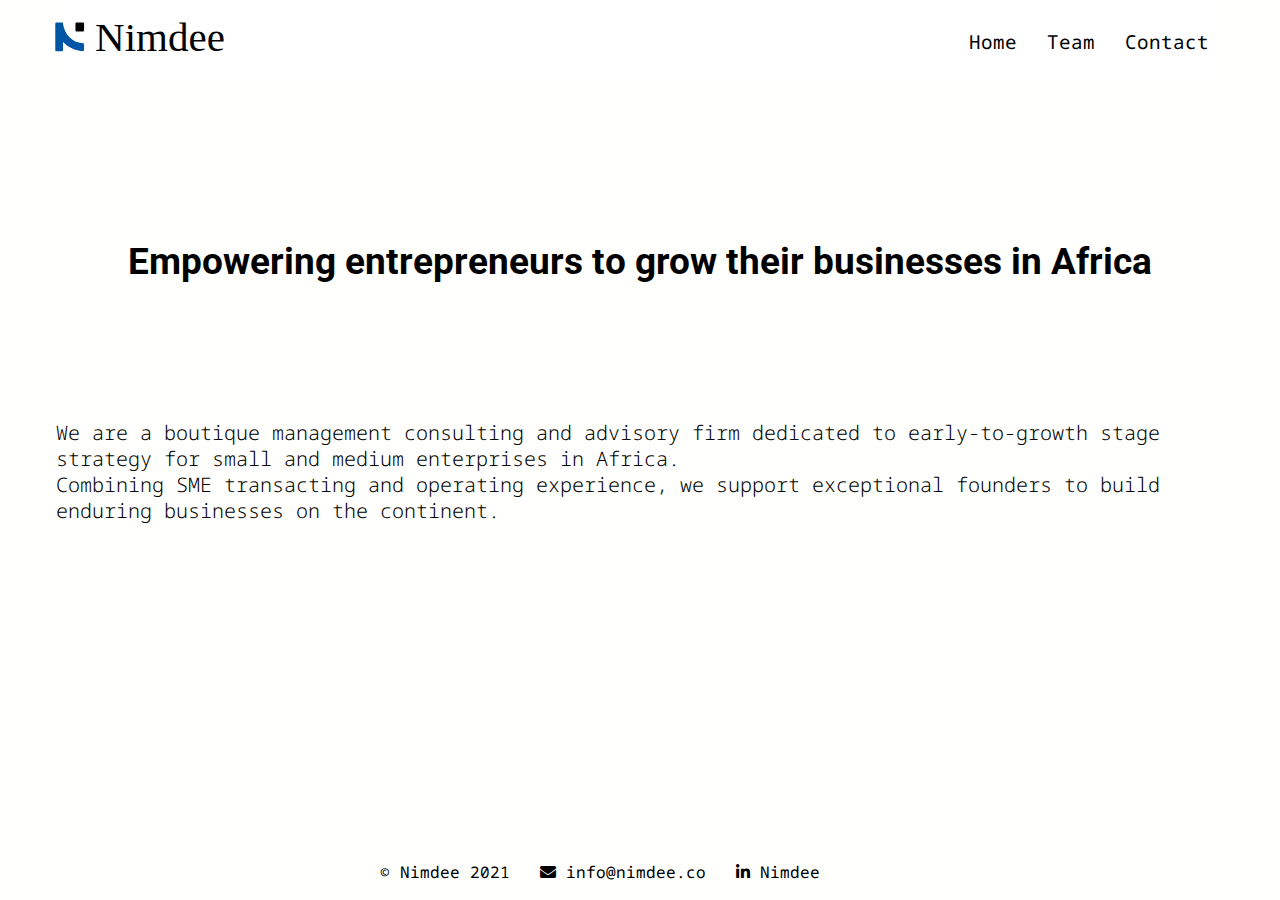
==== index.html @ a09f09cb "Website finish" ====
<!doctype html>
<html lang="en">

<head>
    <meta charset="utf-8">
    <title>HTML5 Starter Template</title>
    <meta name="description"
        content="Nimdee is a boutique management consulting and advisory firm dedicated to early-to-growth stage strategy for small and medium enterprises in Africa.">
    <meta name="author" content="Adrian Koomson-Barnes">
    <meta name="viewport" content="width=device-width, initial-scale=1.0">
    <link rel="preconnect" href="https://fonts.googleapis.com">
    <link rel="preconnect" href="https://fonts.gstatic.com" crossorigin>
    <link rel="preconnect" href="https://fonts.googleapis.com">
    <link rel="preconnect" href="https://fonts.gstatic.com" crossorigin>
    <link href="https://fonts.googleapis.com/css2?family=Noto+Sans+Mono:wght@100;300;400;500&family=Roboto:wght@700&&display=swap" rel="stylesheet">
    <link rel="stylesheet" href="https://cdnjs.cloudflare.com/ajax/libs/font-awesome/5.15.4/css/all.min.css" integrity="sha512-1ycn6IcaQQ40/MKBW2W4Rhis/DbILU74C1vSrLJxCq57o941Ym01SwNsOMqvEBFlcgUa6xLiPY/NS5R+E6ztJQ==" crossorigin="anonymous" referrerpolicy="no-referrer" />
    <link rel="stylesheet" href="stylesheet.css?v=1.0">
</head>

<body>


    <header>
        <nav>
            <div class="nav-wrapper">
                <a href="#" class="mr-auto"><img class="brand-logo" src="logo.svg"></a>
                <ul class="hide-on-med-and-down">
                    <li><a class="active" href="index.html">Home</a></li>
                    <li><a href="team.html">Team</a></li>
                    <li><a href="contact.html">Contact</a></li>
                </ul>
            </div>
        </nav>

    </header>


    <div class="banner-text">
        <h1>Empowering entrepreneurs to grow their businesses in Africa</h1>
    </div>

    <section>

        <p>We are a boutique management consulting and advisory firm dedicated to early-to-growth stage strategy for small and
            medium enterprises in Africa. <br>Combining SME transacting and operating experience, we support exceptional founders to build enduring
            businesses on the continent.</p>

    </section>

    <footer>
        <a>&copy; Nimdee 2021</a>
        <a href="mailto:info@nimdee.co"> <i class="fas fa-envelope"></i> info@nimdee.co</a> 

        <a href="https://www.linkedin.com/company/nimdee/"> <i class="fab fa-linkedin-in"></i> Nimdee</a> 
    </footer>
    

</body>

</html>
---- stylesheet.css ----
/* http://meyerweb.com/eric/tools/css/reset/ 
   v2.0 | 20110126
   License: none (public domain)
*/

html, body, div, span, applet, object, iframe,
h1, h2, h3, h4, h5, h6, p, blockquote, pre,
a, abbr, acronym, address, big, cite, code,
del, dfn, em, img, ins, kbd, q, s, samp,
small, strike, strong, sub, sup, tt, var,
b, u, i, center,
dl, dt, dd, ol, ul, li,
fieldset, form, label, legend,
table, caption, tbody, tfoot, thead, tr, th, td,
article, aside, canvas, details, embed, 
figure, figcaption, footer, header, hgroup, 
menu, nav, output, ruby, section, summary,
time, mark, audio, video {
	margin: 0;
	padding: 0;
	border: 0;
	font-size: 100%;
	font: inherit;
	vertical-align: baseline;
}
/* HTML5 display-role reset for older browsers */
article, aside, details, figcaption, figure, 
footer, header, hgroup, menu, nav, section {
	display: block;
}

*, *:before, *:after {
    box-sizing: border-box;
  }

body {
	line-height: 1;
}
ol, ul {
	list-style: none;
}
blockquote, q {
	quotes: none;
}
blockquote:before, blockquote:after,
q:before, q:after {
	content: '';
	content: none;
}
table {
	border-collapse: collapse;
	border-spacing: 0;
}

html {
    scroll-behavior: smooth;
  }

body {
    background-color: #fffff530;
    color: #000000;
}

a {
    color: #000000;
    text-decoration: none;
    font-family: "Noto Sans Mono";
    font-weight: 400;
}

.banner-text {
    height: 35vh;
    margin:auto;
    width: 100%;
    max-width: 1200px;
    text-align: center;
    padding-left: 1rem;
    padding-right: 1rem;

}

.banner-text h1 {
    padding-top: 10rem;
}

h1 {
    font-size: 2.3em;
    font-family: "Roboto";
    font-weight: 700; 
    margin-bottom: 1.8rem; 
}
h2 {
    font-size: 1.35em;
    font-family: "Noto Sans Mono";
    font-weight: 400;     
}

p {
    font-size: 1.25em;
    line-height: 1.3em;
    font-family: "Noto Sans Mono";
    font-weight: 300;
}

header {
    width: 100%;
    max-width: 1200px;
    margin: auto;
    padding-left: 1rem;
    padding-right: 1rem;
}

nav {
    padding-top: 15px;
    width: 100%;
    line-height: 54px;
    background-color: #ffff;
}

nav .nav-wrapper {
    display: flex;
    height: 100%;
}

.mr-auto {
    margin-right: auto;
}


nav ul li {
    -webkit-transition: background-color .3s;
    transition: background-color .3s;
    float: left;
    padding: 0;
}

nav ul a {
    -webkit-transition: background-color .3s;
    transition: background-color .3s;
    font-size: 1.2rem;
    /* color: #fff; */
    display: block;
    padding: 0 15px;
    cursor: pointer;
}

li.active {

}

.brand-logo {
    width: 200px;
    margin-left: -6px;
}

section {
    width: 100%;
    max-width: 1200px;
    margin: auto;
    display: flex;
    justify-content: center;
    align-items: center;
    flex-wrap: wrap;
    padding-top: 1.3rem ;
    padding-bottom: 1.3rem ;
    padding-left: 1rem;
    padding-right: 1rem;
}
.section-fullscreen {

    height: 100vh;

}

footer {
    width: 100%;
    max-width: 1200px;
    margin: auto;
    margin-bottom: 20px;
    display: flex;
    justify-content: center;
    align-items: center;
    flex-wrap: wrap;
    position: absolute;
    bottom: 0;
}

footer a {
    padding: 0 15px;
}


.banner-image {
    background-color: #2156A4;
    position: relative;
    overflow: hidden;
    pointer-events: none;
    height: 65vh;
}

 .banner-image .banner-image-background-overlay {
    position: absolute;
    top: 0;
    right: 0;
    bottom: 0;
    left: 0;
    background-color: #000;
    opacity: 0.15;
}

.banner-image img {
    object-fit: cover;
    width: 100%;
    height: 100%;
    object-position: 50% 78%;
}

/* .banner-image {
    background-image: linear-gradient(rgba(0, 0, 0, 0.15), rgba(0, 0, 0, 0.15)), url("team.jpg");
    height: 50vh;
    background-position: center;
    background-repeat: no-repeat;
    background-size: cover;
    position: relative;
  } */

.contact-section {
    justify-content: left;
}
.contact-form {
    width: 60vh;
}

.form-control {
    display: block;
    width: 100%;
    padding: .375rem .75rem;
    font-size: 1rem;
    font-weight: 400;
    line-height: 1.5;
    color: #212529;
    background-color: #fff;
    background-clip: padding-box;
    border: 1px solid #ced4da;
    -webkit-appearance: none;
    -moz-appearance: none;
    appearance: none;
    border-radius: .25rem;
    transition: border-color .15s ease-in-out,box-shadow .15s ease-in-out;
    margin-top: 1rem;
    margin-bottom: 1rem;
}

textarea.form-control {
    min-height: calc(1.5em + .75rem + 2px);
}

.form-group label {
    flex: 0 0 auto;
    width: 100%;
}

label {
    font-family: "Roboto";
    font-weight: 700;
}

.btn {
    display: inline-block;
    font-weight: 400;
    line-height: 1.5;
    color: #212529;
    text-align: center;
    text-decoration: none;
    vertical-align: middle;
    cursor: pointer;
    -webkit-user-select: none;
    -moz-user-select: none;
    user-select: none;
    background-color: transparent;
    border: 1px solid transparent;
    padding: .375rem .75rem;
    font-size: 1rem;
    border-radius: .25rem;
    transition: color .15s ease-in-out,background-color .15s ease-in-out,border-color .15s ease-in-out,box-shadow .15s ease-in-out;
}


.btn-primary {
    color: #fff;
    background-color: #0d6efd;
    border-color: #0d6efd;
}

.btn-primary {
    background-color: #2156A4;
    color: #FFFFFF;
}

.btn-wrap {
    float: right;
}
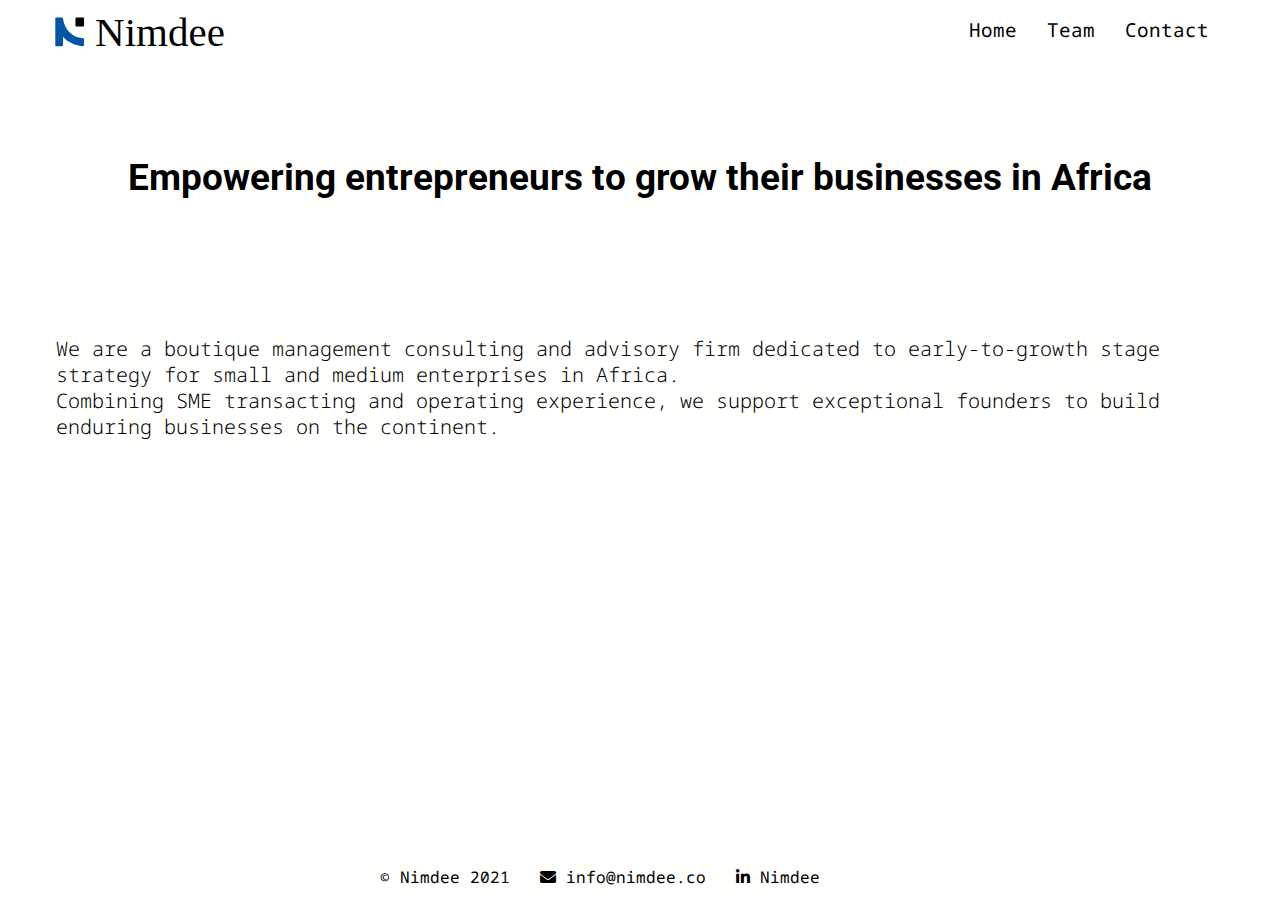
==== commit 6fd72804: "update responsive" ====
--- a/index.html
+++ b/index.html
@@ -3,11 +3,12 @@
 
 <head>
     <meta charset="utf-8">
-    <title>HTML5 Starter Template</title>
+    <title>Nimdee - Home</title>
     <meta name="description"
         content="Nimdee is a boutique management consulting and advisory firm dedicated to early-to-growth stage strategy for small and medium enterprises in Africa.">
     <meta name="author" content="Adrian Koomson-Barnes">
     <meta name="viewport" content="width=device-width, initial-scale=1.0">
+    <link rel="canonical" href="https://nimdee.co/home" />
     <link rel="preconnect" href="https://fonts.googleapis.com">
     <link rel="preconnect" href="https://fonts.gstatic.com" crossorigin>
     <link rel="preconnect" href="https://fonts.googleapis.com">
@@ -19,20 +20,16 @@
 
 <body>
 
-
-    <header>
-        <nav>
-            <div class="nav-wrapper">
-                <a href="#" class="mr-auto"><img class="brand-logo" src="logo.svg"></a>
-                <ul class="hide-on-med-and-down">
-                    <li><a class="active" href="index.html">Home</a></li>
-                    <li><a href="team.html">Team</a></li>
-                    <li><a href="contact.html">Contact</a></li>
-                </ul>
-            </div>
-        </nav>
-
-    </header>
+    <header class="header">
+        <a href="" class="logo"><img class="brand-logo" src="logo.svg" alt="Nimdee Logo"></a>
+        <input class="menu-btn" type="checkbox" id="menu-btn" />
+        <label class="menu-icon" for="menu-btn"><span class="navicon"></span></label>
+        <ul class="menu">
+            <li><a href="index">Home</a></li>
+            <li><a href="team">Team</a></li>
+            <li><a href="contact">Contact</a></li>
+        </ul>
+      </header>    
 
 
     <div class="banner-text">
--- a/stylesheet.css
+++ b/stylesheet.css
@@ -68,6 +68,17 @@
     font-weight: 400;
 }
 
+.d-none {
+    display: none;
+}
+
+.text-success {
+    color: rgb(2, 156, 2);
+}
+
+.text-danger {
+    color: rgb(148, 5, 5);
+}
 .banner-text {
     height: 35vh;
     margin:auto;
@@ -176,13 +187,14 @@
     width: 100%;
     max-width: 1200px;
     margin: auto;
-    margin-bottom: 20px;
+    margin-bottom: 15px;
     display: flex;
     justify-content: center;
     align-items: center;
     flex-wrap: wrap;
     position: absolute;
     bottom: 0;
+    padding: 0 15px;
 }
 
 footer a {
@@ -196,9 +208,10 @@
     overflow: hidden;
     pointer-events: none;
     height: 65vh;
-}
-
- .banner-image .banner-image-background-overlay {
+    width: 100%;
+}
+
+.banner-image .banner-image-background-overlay {
     position: absolute;
     top: 0;
     right: 0;
@@ -214,15 +227,6 @@
     height: 100%;
     object-position: 50% 78%;
 }
-
-/* .banner-image {
-    background-image: linear-gradient(rgba(0, 0, 0, 0.15), rgba(0, 0, 0, 0.15)), url("team.jpg");
-    height: 50vh;
-    background-position: center;
-    background-repeat: no-repeat;
-    background-size: cover;
-    position: relative;
-  } */
 
 .contact-section {
     justify-content: left;
@@ -299,4 +303,191 @@
 
 .btn-wrap {
     float: right;
-}+}
+
+
+@media (max-width: 992px) {
+    footer {
+        position: relative;
+    }
+}
+
+
+.header {
+    width: 100%;
+    z-index: 3;
+    background-color: #fff;
+  }
+  
+  .header ul {
+    margin: 0;
+    padding: 0;
+    list-style: none;
+    overflow: hidden;
+    background-color: #fff;
+  }
+  
+  .header li a {
+    display: block;
+    padding: 20px 20px;
+    text-decoration: none;
+    font-size: 1.2rem;
+  }
+  
+  .header li a:hover,
+  .header .menu-btn:hover {
+    background-color: #f4f4f4;
+  }
+  
+  .header .logo {
+    display: block;
+    float: left;
+    font-size: 2em;
+    padding: 10px 0px;
+    text-decoration: none;
+  }
+  
+  /* menu */
+  
+  .header .menu {
+    clear: both;
+    max-height: 0;
+    transition: max-height .2s ease-out;
+  }
+  
+  /* menu icon */
+  
+  .header .menu-icon {
+    cursor: pointer;
+    display: inline-block;
+    float: right;
+    padding: 28px 20px;
+    position: relative;
+    user-select: none;
+  }
+  
+  .header .menu-icon .navicon {
+    background: #333;
+    display: block;
+    height: 2px;
+    position: relative;
+    transition: background .2s ease-out;
+    width: 18px;
+  }
+  
+  .header .menu-icon .navicon:before,
+  .header .menu-icon .navicon:after {
+    background: #333;
+    content: '';
+    display: block;
+    height: 100%;
+    position: absolute;
+    transition: all .2s ease-out;
+    width: 100%;
+  }
+  
+  .header .menu-icon .navicon:before {
+    top: 5px;
+  }
+  
+  .header .menu-icon .navicon:after {
+    top: -5px;
+  }
+  
+  /* menu btn */
+  
+  .header .menu-btn {
+    display: none;
+  }
+  
+  .header .menu-btn:checked ~ .menu {
+    max-height: 240px;
+  }
+  
+  .header .menu-btn:checked ~ .menu-icon .navicon {
+    background: transparent;
+  }
+  
+  .header .menu-btn:checked ~ .menu-icon .navicon:before {
+    transform: rotate(-45deg);
+  }
+  
+  .header .menu-btn:checked ~ .menu-icon .navicon:after {
+    transform: rotate(45deg);
+  }
+  
+  .header .menu-btn:checked ~ .menu-icon:not(.steps) .navicon:before,
+  .header .menu-btn:checked ~ .menu-icon:not(.steps) .navicon:after {
+    top: 0;
+  }
+  
+  /* 48em = 768px */
+  
+  @media (min-width: 48em) {
+    .header li {
+      float: left;
+    }
+    .header li a {
+      padding: 20px 15px;
+    }
+    .header .menu {
+      clear: none;
+      float: right;
+      max-height: none;
+    }
+    .header .menu-icon {
+      display: none;
+    }
+  }
+  
+
+@media  (max-width: 767px) {
+
+    .header {
+        position: fixed;
+    }
+
+    .banner-text h1 {
+        padding-top: 0;
+    }
+    .banner-text h2 {
+        font-size: 1.2em;
+    }
+    .banner-text p {
+        font-size: 1em;
+    }
+    .banner-text, 
+    .banner-image {
+        height: auto;
+        padding-top: 9rem;
+    }
+    .banner-image img {
+        height: auto;
+    }
+    .contact-section {
+        justify-content: center;
+    }
+    .contact-form {
+        width: 100%;
+    }
+    .form-control {
+        width: 100%;
+    }
+    .btn-wrap {
+        float: none;
+        margin-top: 1rem;
+    }
+}
+
+@media screen and (max-width: 480px) {
+    footer {
+        flex-wrap: wrap-reverse;
+    }
+
+    footer a {
+        display: block;
+        width: 100%;
+        padding: 5px 0;
+    }
+}
+
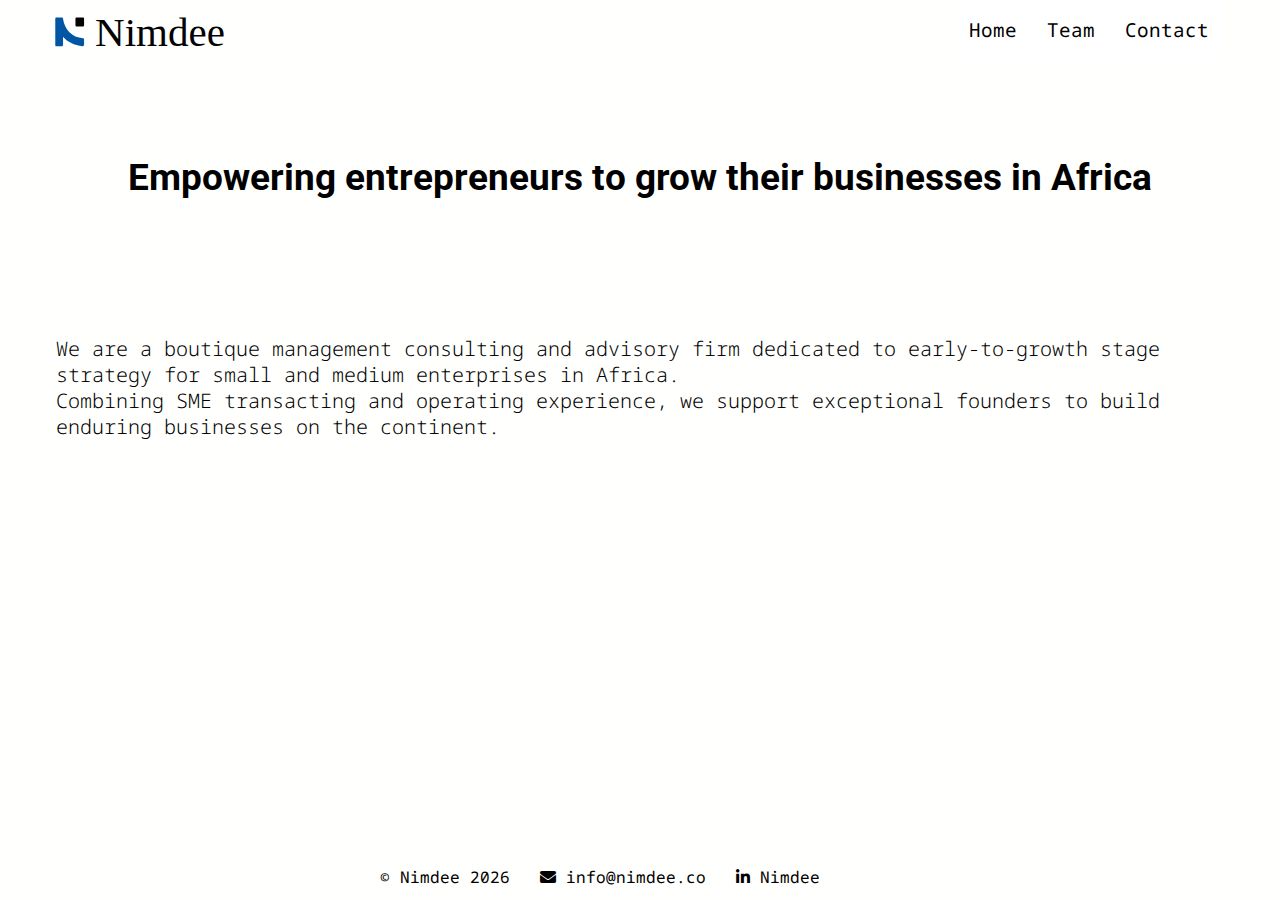
==== commit 2a49be43: "Add GA" ====
--- a/index.html
+++ b/index.html
@@ -16,6 +16,15 @@
     <link href="https://fonts.googleapis.com/css2?family=Noto+Sans+Mono:wght@100;300;400;500&family=Roboto:wght@700&&display=swap" rel="stylesheet">
     <link rel="stylesheet" href="https://cdnjs.cloudflare.com/ajax/libs/font-awesome/5.15.4/css/all.min.css" integrity="sha512-1ycn6IcaQQ40/MKBW2W4Rhis/DbILU74C1vSrLJxCq57o941Ym01SwNsOMqvEBFlcgUa6xLiPY/NS5R+E6ztJQ==" crossorigin="anonymous" referrerpolicy="no-referrer" />
     <link rel="stylesheet" href="stylesheet.css?v=1.0">
+    <!-- Global site tag (gtag.js) - Google Analytics -->
+    <script async src="https://www.googletagmanager.com/gtag/js?id=G-1NXKGYGR9V"></script>
+    <script>
+    window.dataLayer = window.dataLayer || [];
+    function gtag(){dataLayer.push(arguments);}
+    gtag('js', new Date());
+
+    gtag('config', 'G-1NXKGYGR9V');
+    </script>    
 </head>
 
 <body>
@@ -45,11 +54,13 @@
     </section>
 
     <footer>
-        <a>&copy; Nimdee 2021</a>
+        <a id="copyright">&copy; Nimdee </a>
         <a href="mailto:info@nimdee.co"> <i class="fas fa-envelope"></i> info@nimdee.co</a> 
 
         <a href="https://www.linkedin.com/company/nimdee/"> <i class="fab fa-linkedin-in"></i> Nimdee</a> 
     </footer>
+
+    <script>document.getElementById('copyright').appendChild(document.createTextNode(new Date().getFullYear()))</script>
     
 
 </body>
--- a/stylesheet.css
+++ b/stylesheet.css
@@ -121,43 +121,10 @@
     padding-right: 1rem;
 }
 
-nav {
-    padding-top: 15px;
-    width: 100%;
-    line-height: 54px;
-    background-color: #ffff;
-}
-
-nav .nav-wrapper {
-    display: flex;
-    height: 100%;
-}
-
 .mr-auto {
     margin-right: auto;
 }
 
-
-nav ul li {
-    -webkit-transition: background-color .3s;
-    transition: background-color .3s;
-    float: left;
-    padding: 0;
-}
-
-nav ul a {
-    -webkit-transition: background-color .3s;
-    transition: background-color .3s;
-    font-size: 1.2rem;
-    /* color: #fff; */
-    display: block;
-    padding: 0 15px;
-    cursor: pointer;
-}
-
-li.active {
-
-}
 
 .brand-logo {
     width: 200px;
@@ -203,7 +170,6 @@
 
 
 .banner-image {
-    background-color: #2156A4;
     position: relative;
     overflow: hidden;
     pointer-events: none;
@@ -459,8 +425,12 @@
     .banner-text, 
     .banner-image {
         height: auto;
+        
+    }
+    .banner-text, .contact-section {
         padding-top: 9rem;
     }
+
     .banner-image img {
         height: auto;
     }
